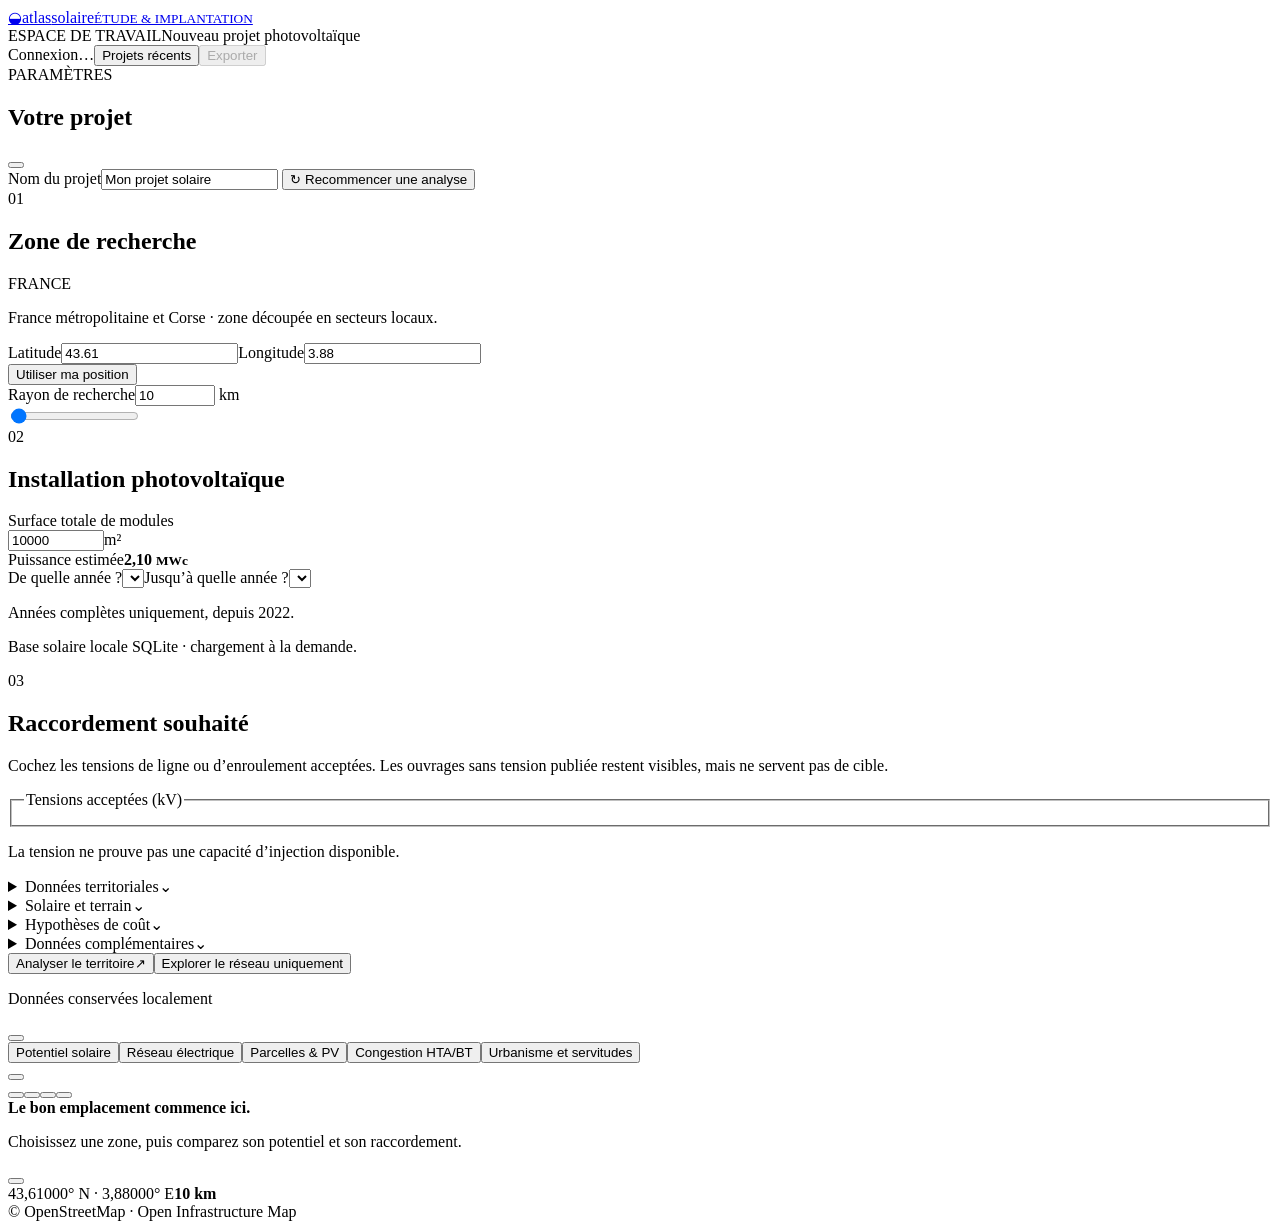
==== frontend/index.html @ 7cfd5451 "main_v1" ====
<!doctype html>
<html lang="fr">
<head>
  <meta charset="utf-8"><meta name="viewport" content="width=device-width, initial-scale=1">
  <meta name="theme-color" content="#f2f3f7">
  <title>Atlas Solaire — Étude photovoltaïque</title>
  <link rel="icon" href="data:image/svg+xml,%3Csvg xmlns='http://www.w3.org/2000/svg' viewBox='0 0 32 32'%3E%3Crect width='32' height='32' rx='9' fill='%23075bc9'/%3E%3Ccircle cx='16' cy='16' r='8' fill='%23ffd77b'/%3E%3C/svg%3E">
  <link rel="stylesheet" href="/assets/vendor/leaflet.css"><link rel="stylesheet" href="/assets/styles.css">
<link rel="stylesheet" href="/assets/workspace.css"></head>
<body data-view="projet">
<header class="app-header">
  <a class="brand" href="/" aria-label="Atlas Solaire, accueil"><span class="brand-mark">◒</span><span>atlas<span class="brand-light">solaire</span><small>ÉTUDE & IMPLANTATION</small></span></a>
  <div class="header-divider"></div><div class="project-heading"><span class="eyebrow">ESPACE DE TRAVAIL</span><span id="project-heading">Nouveau projet photovoltaïque</span></div>
  <div class="header-actions"><span class="local-status" id="api-status"><i></i>Connexion…</span><button class="button ghost" id="history-button"><span data-icon="history"></span>Projets récents</button><button class="button export-button" id="export-button" disabled><span data-icon="download"></span>Exporter</button></div>
</header>
<main class="workspace">
  <aside class="project-panel" id="project-panel">
    <div class="panel-heading"><div><span class="eyebrow">PARAMÈTRES</span><h1>Votre projet</h1></div><button class="icon-button mobile-close" id="close-panel" aria-label="Fermer les paramètres" data-icon="close"></button></div>
    <form id="project-form">
      <label class="field">Nom du projet<input id="project-name" name="name" value="Mon projet solaire" maxlength="100" required></label>
      <button type="button" class="button ghost reset-project" id="reset-project">↻ Recommencer une analyse</button>
      <section class="form-section"><div class="section-title"><span class="section-number">01</span><h2>Zone de recherche</h2><span class="tag">FRANCE</span></div>
        <input type="hidden" name="country" id="country" value="France"><p class="field-help">France métropolitaine et Corse · zone découpée en secteurs locaux.</p>
        <div class="coordinate-fields"><label class="field">Latitude<input type="number" id="lat" name="lat" min="41" max="51.5" step="any" value="43.61" required></label><label class="field">Longitude<input type="number" id="lon" name="lon" min="-5.5" max="10" step="any" value="3.88" required></label></div>
        <button type="button" class="text-button" id="locate-project"><span data-icon="locate"></span>Utiliser ma position</button>
        <div id="map-radius">
          <div class="label-with-value"><label for="radius">Rayon de recherche</label><span><input type="number" id="radius-value" min="0.1" max="1000" step="0.1" value="10" required aria-label="Rayon en kilomètres"> km</span></div>
          <input type="range" name="radius" id="radius" min="0.1" max="1000" step="0.1" value="10">
        </div>
      </section>
      <section class="form-section"><div class="section-title"><span class="section-number">02</span><h2>Installation photovoltaïque</h2></div>
        <label class="field">Surface totale de modules<div class="input-unit"><input type="number" name="surface" id="surface" min="10" max="10000000" value="10000" step="10" required><span>m²</span></div></label>
        <div class="power-preview"><span>Puissance estimée</span><strong id="power-preview">2,10 <small>MWc</small></strong></div>
        <div class="coordinate-fields"><label class="field">De quelle année ?<select name="start" id="start" required></select></label><label class="field">Jusqu’à quelle année ?<select name="end" id="end" required></select></label></div>
        <p class="field-help" id="weather-period-help">Années complètes uniquement, depuis 2022.</p>
        <p class="field-help" id="solar-cache-status">Base solaire locale SQLite · chargement à la demande.</p>
      </section>
      <section class="form-section"><div class="section-title"><span class="section-number">03</span><h2>Raccordement souhaité</h2></div>
        <p class="field-help">Cochez les tensions de ligne ou d’enroulement acceptées. Les ouvrages sans tension publiée restent visibles, mais ne servent pas de cible.</p>
        <fieldset id="connection-voltages" class="voltage-options"><legend>Tensions acceptées (kV)</legend></fieldset>
        <p class="field-help" id="voltage-help">La tension ne prouve pas une capacité d’injection disponible.</p>
      </section>
      <details class="settings-group"><summary><span data-icon="sliders"></span>Données territoriales<span class="chevron">⌄</span></summary><div class="settings-content">
        <label class="field">Cadastre · extrait local (facultatif)<input type="file" id="cadastre-file" accept=".json,.geojson"></label>
        <p class="field-help">GeoJSON WGS84 avec identifiants des parcelles. Sans fichier, l’extrait IGN / DGFiP est récupéré automatiquement.</p>
        <p class="field-help"><strong>GPU</strong> · les zonages et les servitudes sont récupérés pour chaque secteur et croisés avec le cadastre.</p>
        <label class="field">Millésime RPG<input type="number" name="rpg_year" value="2024" min="2015" step="1" required></label>
        <label class="field">RPG · extrait local du millésime (facultatif)<input type="file" id="rpg-file" accept=".json,.geojson"></label>
        <p class="field-help">Le recouvrement RPG indique la présence de parcelles agricoles déclarées. L’éligibilité du projet reste à établir.</p>
      </div></details>
      <details class="settings-group"><summary><span data-icon="sliders"></span>Solaire et terrain<span class="chevron">⌄</span></summary><div class="settings-content">
        <label class="field">Secteurs étudiés par passe<input type="number" name="max_sectors" min="1" max="8" value="6"></label>
        <div class="coordinate-fields"><label class="field">Inclinaison (°)<input type="number" name="tilt" value="30" min="0" max="60" step="1"></label><label class="field">Performance<input type="number" name="pr" value="0.8" min="0.5" max="0.95" step="0.01"></label></div>
        <div class="coordinate-fields"><label class="field">Modules (Wc/m²)<input type="number" name="density" id="density" value="210" min="100" max="300"></label><label class="field">Couverture au sol<input type="number" name="coverage" value="0.4" min="0.1" max="0.8" step="0.05"></label></div>
        <label class="field">Budget de points météo<input type="number" name="point_budget" value="32" min="4" max="32" step="2"></label>
        <label class="field">Réutilisation depuis la base solaire<select name="weather_reuse_m"><option value="0">Point exact uniquement</option><option value="250">Point voisin à 250 m maximum</option><option value="500" selected>Point voisin à 500 m maximum</option><option value="1000">Point voisin à 1 km maximum</option></select></label><p class="field-help">Même modèle, période et inclinaison. La distance de réutilisation est indiquée ; ce n’est pas une nouvelle mesure.</p>
        <div class="coordinate-fields"><label class="field">Perte solaire max. (%)<input type="number" name="loss" value="3" min="0" max="20"></label><label class="field">Déplacement max. (km)<input type="number" name="move" value="3" min="0.25" max="10" step="0.25"></label></div>
        <div class="coordinate-fields"><label class="field">Rayon cadastre (km)<input type="number" name="parcel_radius" value="1" min="0.1" max="3" step="0.1"></label></div>
      </div></details>
      <details class="settings-group"><summary><span data-icon="coins"></span>Hypothèses de coût<span class="chevron">⌄</span></summary><div class="settings-content">
        <p class="field-help">Fourchettes de présélection en euros HT, à remplacer par vos devis.</p><div id="cost-inputs"></div>
        <label class="check-line"><input type="checkbox" name="build_transformer">Inclure un transformateur commun neuf</label>
        <div class="coordinate-fields"><label class="field">Détour des câbles<input type="number" name="detour" value="1.3" min="1" max="3" step="0.1"></label><label class="field">Provision pour aléas<input type="number" name="contingency" value="0.25" min="0" max="1" step="0.05"></label></div>
        <div class="coordinate-fields"><label class="field">Collecteur (kV)<input type="number" name="collector_voltage" value="20" min="1" max="50"></label><label class="field">Ratio DC/AC<input type="number" name="dc_ac_ratio" value="1.2" min="1" max="2" step="0.05"></label></div>
        <div class="coordinate-fields"><label class="field">Cos φ<input type="number" name="power_factor" value="0.95" min="0.5" max="1" step="0.01"></label><label class="field">Marge transformateur<input type="number" name="transformer_margin" value="0.2" min="0" max="1" step="0.05"></label></div>
        <label class="field">Prix du terrain<select name="price_mode"><option>Ventes locales comparables</option><option>Hypothèse manuelle</option><option value="Référence nationale">Référence agricole départementale</option><option>Non chiffré</option></select></label>
        <div class="coordinate-fields"><label class="field">Achat (€/m²)<input type="number" name="manual_price" value="0.65" min="0" max="1000" step="0.01"></label><label class="field">Sensibilité foncière<input type="number" name="price_uncertainty" value="0.5" min="0" max="1" step="0.05"></label></div>
        <label class="field">Surface à acquérir<select name="land_basis"><option>Parcelles entières</option><option>Emprise PV seulement</option></select></label>
      </div></details>
      <details class="settings-group"><summary><span data-icon="upload"></span>Données complémentaires<span class="chevron">⌄</span></summary><div class="settings-content">
        <label class="field">Inventaire électrique vérifié<input type="file" id="inventory-file" accept=".csv"></label><p class="field-help">CSV : asset_id, source ; tensions en V, puissance en kVA. Rapprochement par identifiant exact.</p>
        <label class="check-line"><input type="checkbox" name="automatic_ratings">Complément OSM brut</label>
      </div></details>
      <div id="form-error" class="form-error" role="alert" hidden></div>
      <div class="panel-footer"><button type="submit" class="button primary" id="analyze-button"><span data-icon="sparkles"></span>Analyser le territoire<span class="button-arrow">↗</span></button><button type="button" class="button secondary" id="network-button"><span data-icon="network"></span>Explorer le réseau uniquement</button><p><i class="status-dot"></i>Données conservées localement</p></div>
    </form>
  </aside>
  <section class="map-workspace" aria-label="Carte interactive du projet">
    <div id="map"></div>
    <div class="map-toolbar"><button class="icon-button mobile-menu" id="open-panel" data-icon="sliders" aria-label="Ouvrir les paramètres"></button><div class="layer-chips" aria-label="Couches de la carte"><button class="layer-chip active" data-layer="solar"><i class="layer-dot solar"></i>Potentiel solaire</button><button class="layer-chip" data-layer="network"><i class="layer-dot network"></i>Réseau électrique</button><button class="layer-chip" data-layer="pv"><i class="layer-dot pv"></i>Parcelles & PV</button><button class="layer-chip" data-layer="congestion" aria-pressed="false">Congestion HTA/BT</button><button class="layer-chip" data-layer="constraints">Urbanisme et servitudes</button></div><button class="icon-button" id="basemap-button" data-icon="layers" aria-label="Changer le fond de carte" title="Changer le fond de carte"></button></div>
    <div class="map-tools"><button class="icon-button" id="zoom-in" data-icon="plus" aria-label="Zoom avant"></button><button class="icon-button" id="zoom-out" data-icon="minus" aria-label="Zoom arrière"></button><span></span><button class="icon-button" id="fit-project" data-icon="frame" aria-label="Cadrer le projet" title="Cadrer la zone"></button><button class="icon-button" id="edit-location" data-icon="pin" aria-label="Modifier le centre" title="Modifier le centre du projet" aria-pressed="true"></button></div>
    <div class="map-intro" id="map-intro"><span class="intro-icon" data-icon="sun"></span><div><strong>Le bon emplacement commence ici.</strong><p>Choisissez une zone, puis comparez son potentiel et son raccordement.</p></div><button class="icon-button" id="dismiss-intro" data-icon="close" aria-label="Masquer le conseil"></button></div>
    <div class="metrics-strip" id="metrics-strip" hidden></div>
    <div class="map-legend congestion-legend" id="congestion-legend" hidden></div>
    <div class="map-legend" id="solar-legend" hidden><div><strong>Irradiance moyenne</strong><span>W/m²</span></div><div class="legend-gradient"></div><div class="legend-labels"><span id="legend-min">0</span><span id="legend-max">300</span></div><small>Moyenne horaire · nuits comprises</small></div>
    <div class="selection-pill"><span data-icon="pin"></span><span id="selection-label">43,61000° N · 3,88000° E</span><span class="pill-divider"></span><strong id="radius-label">10 km</strong></div>
    <div class="progress-card" id="progress-card" hidden role="status" aria-live="polite"><div class="progress-title"><span class="spinner"></span><strong id="progress-phase">Analyse en cours</strong><button class="text-button" id="cancel-job">Annuler</button></div><div class="progress-track"><i></i></div><p id="progress-message"></p><details><summary>Journal de récupération</summary><pre id="progress-log"></pre></details></div>
    <aside class="results-panel" id="results-panel" hidden aria-label="Résultats du projet"><div class="results-heading"><div><span class="eyebrow">ÉTUDE DU TERRITOIRE</span><h2 id="results-title">Résultats de l'analyse</h2></div><button class="icon-button" id="collapse-results" data-icon="minus" aria-label="Réduire les résultats"></button></div><nav class="results-tabs" aria-label="Détails des résultats"><button class="active" data-tab="overview">Résultat</button><button data-tab="electricity">Raccordement <span id="electricity-count">0</span></button><button data-tab="parcels">Parcelles</button><button data-tab="constraints">À vérifier</button></nav><div class="results-content" id="results-content"></div></aside>
    <button class="button results-reopen" id="reopen-results" hidden><span data-icon="chart"></span>Afficher les résultats</button>
    <aside class="asset-inspector" id="asset-inspector" hidden><button class="icon-button" id="close-inspector" data-icon="close" aria-label="Fermer l'ouvrage"></button><div id="asset-details"></div></aside>
    <span class="map-source">© OpenStreetMap · Open Infrastructure Map</span>
  </section>
</main>
<div class="toast" id="toast" hidden role="status"></div>
<dialog id="history-dialog"><div class="dialog-heading"><div><span class="eyebrow">ENREGISTRÉS SUR CET ORDINATEUR</span><h2>Projets récents</h2></div><button class="icon-button" data-close-dialog data-icon="close" aria-label="Fermer"></button></div><div id="history-list"></div></dialog>
<dialog id="export-dialog"><div class="dialog-heading"><h2>Exporter le projet</h2><button class="icon-button" data-close-dialog data-icon="close" aria-label="Fermer"></button></div><div id="export-list"></div></dialog>
<script src="/assets/vendor/leaflet.js"></script><script type="module" src="/assets/app.js?v=20261118-economics"></script>
</body></html>
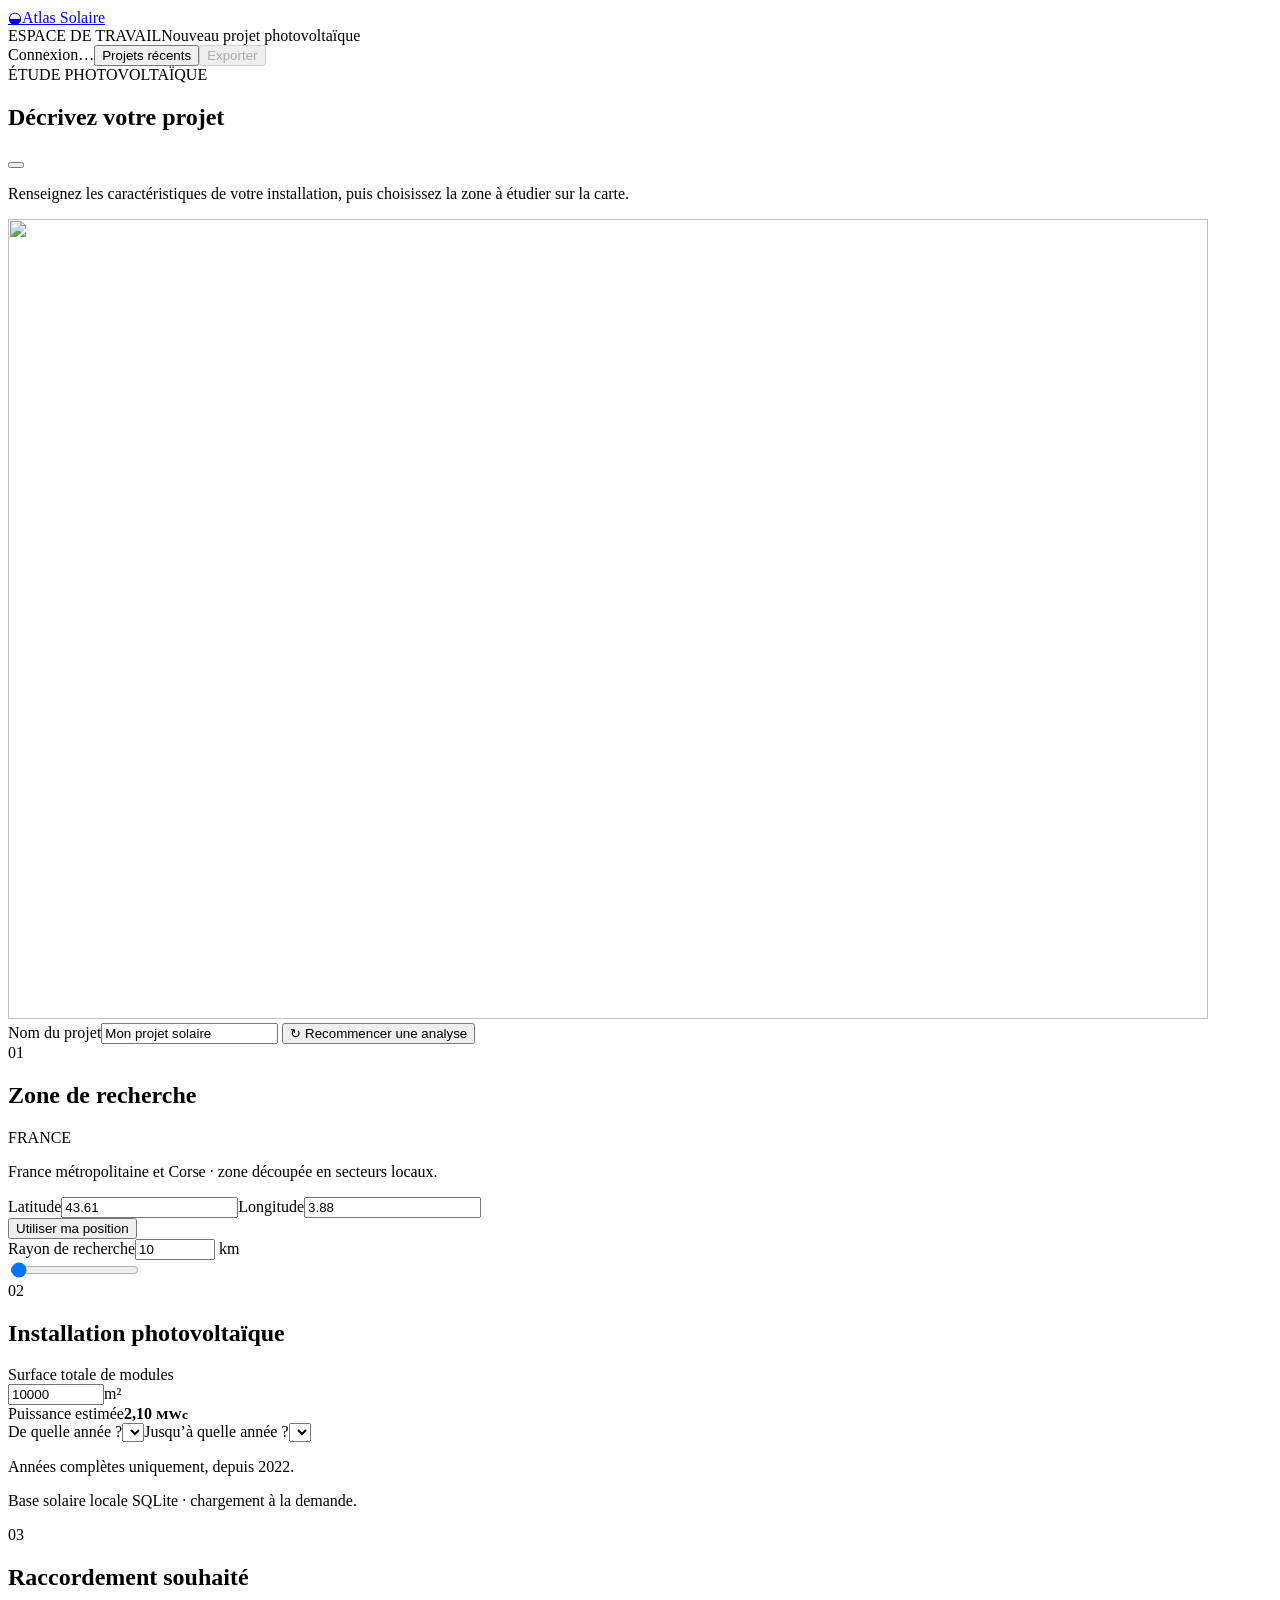
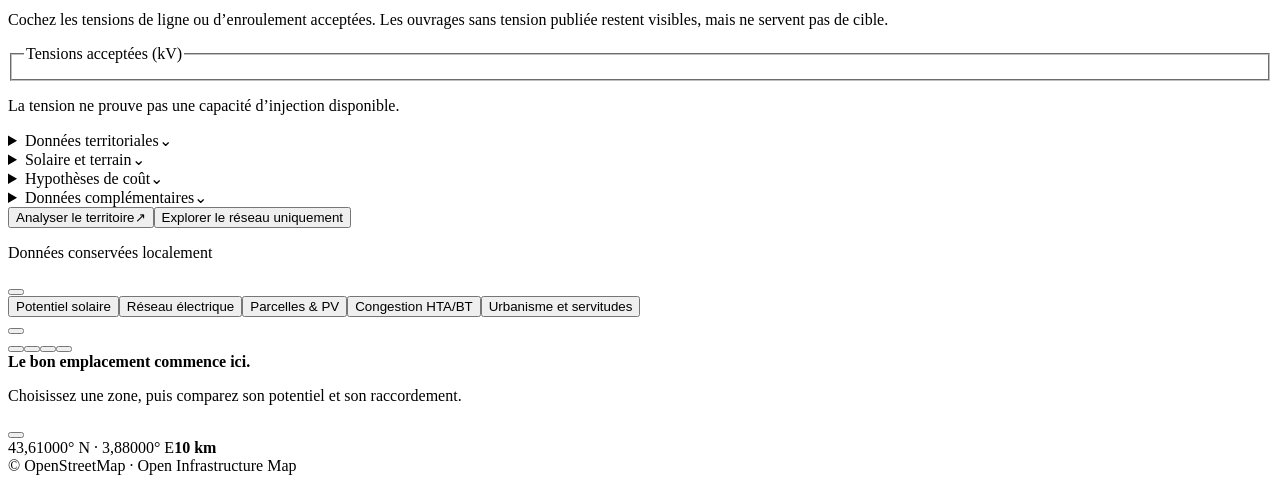
==== commit b043235b: "slope add and front" ====
--- a/frontend/index.html
+++ b/frontend/index.html
@@ -2,20 +2,26 @@
 <html lang="fr">
 <head>
   <meta charset="utf-8"><meta name="viewport" content="width=device-width, initial-scale=1">
-  <meta name="theme-color" content="#f2f3f7">
+  <meta name="theme-color" content="#f5f4ee">
   <title>Atlas Solaire — Étude photovoltaïque</title>
-  <link rel="icon" href="data:image/svg+xml,%3Csvg xmlns='http://www.w3.org/2000/svg' viewBox='0 0 32 32'%3E%3Crect width='32' height='32' rx='9' fill='%23075bc9'/%3E%3Ccircle cx='16' cy='16' r='8' fill='%23ffd77b'/%3E%3C/svg%3E">
+  <link rel="icon" href="data:image/svg+xml,%3Csvg xmlns='http://www.w3.org/2000/svg' viewBox='0 0 32 32'%3E%3Ccircle cx='16' cy='16' r='16' fill='%23202923'/%3E%3Ccircle cx='16' cy='16' r='8' fill='%23e9c46b'/%3E%3C/svg%3E">
   <link rel="stylesheet" href="/assets/vendor/leaflet.css"><link rel="stylesheet" href="/assets/styles.css">
-<link rel="stylesheet" href="/assets/workspace.css"></head>
+  <link rel="stylesheet" href="/assets/workspace.css">
+  <link rel="stylesheet" href="/assets/editorial.css">
+</head>
 <body data-view="projet">
 <header class="app-header">
-  <a class="brand" href="/" aria-label="Atlas Solaire, accueil"><span class="brand-mark">◒</span><span>atlas<span class="brand-light">solaire</span><small>ÉTUDE & IMPLANTATION</small></span></a>
+  <a class="brand" href="/" aria-label="Atlas Solaire, accueil"><span class="brand-mark" aria-hidden="true">◒</span><span>Atlas Solaire</span></a>
   <div class="header-divider"></div><div class="project-heading"><span class="eyebrow">ESPACE DE TRAVAIL</span><span id="project-heading">Nouveau projet photovoltaïque</span></div>
-  <div class="header-actions"><span class="local-status" id="api-status"><i></i>Connexion…</span><button class="button ghost" id="history-button"><span data-icon="history"></span>Projets récents</button><button class="button export-button" id="export-button" disabled><span data-icon="download"></span>Exporter</button></div>
+  <div class="header-actions"><span class="local-status" id="api-status"><i></i>Connexion…</span><button class="button ghost" id="history-button" aria-label="Projets récents" title="Projets récents"><span data-icon="history"></span>Projets récents</button><button class="button export-button" id="export-button" aria-label="Exporter" title="Exporter" disabled><span data-icon="download"></span>Exporter</button></div>
 </header>
 <main class="workspace">
   <aside class="project-panel" id="project-panel">
-    <div class="panel-heading"><div><span class="eyebrow">PARAMÈTRES</span><h1>Votre projet</h1></div><button class="icon-button mobile-close" id="close-panel" aria-label="Fermer les paramètres" data-icon="close"></button></div>
+    <div class="project-cover">
+      <div class="panel-heading"><div><span class="eyebrow">ÉTUDE PHOTOVOLTAÏQUE</span><h1>Décrivez votre projet</h1></div><button class="icon-button mobile-close" id="close-panel" aria-label="Fermer les paramètres" data-icon="close"></button></div>
+      <p class="project-intro">Renseignez les caractéristiques de votre installation, puis choisissez la zone à étudier sur la carte.</p>
+      <img class="project-cover-image" src="/assets/solar-field.jpg" alt="" width="1200" height="800">
+    </div>
     <form id="project-form">
       <label class="field">Nom du projet<input id="project-name" name="name" value="Mon projet solaire" maxlength="100" required></label>
       <button type="button" class="button ghost reset-project" id="reset-project">↻ Recommencer une analyse</button>
